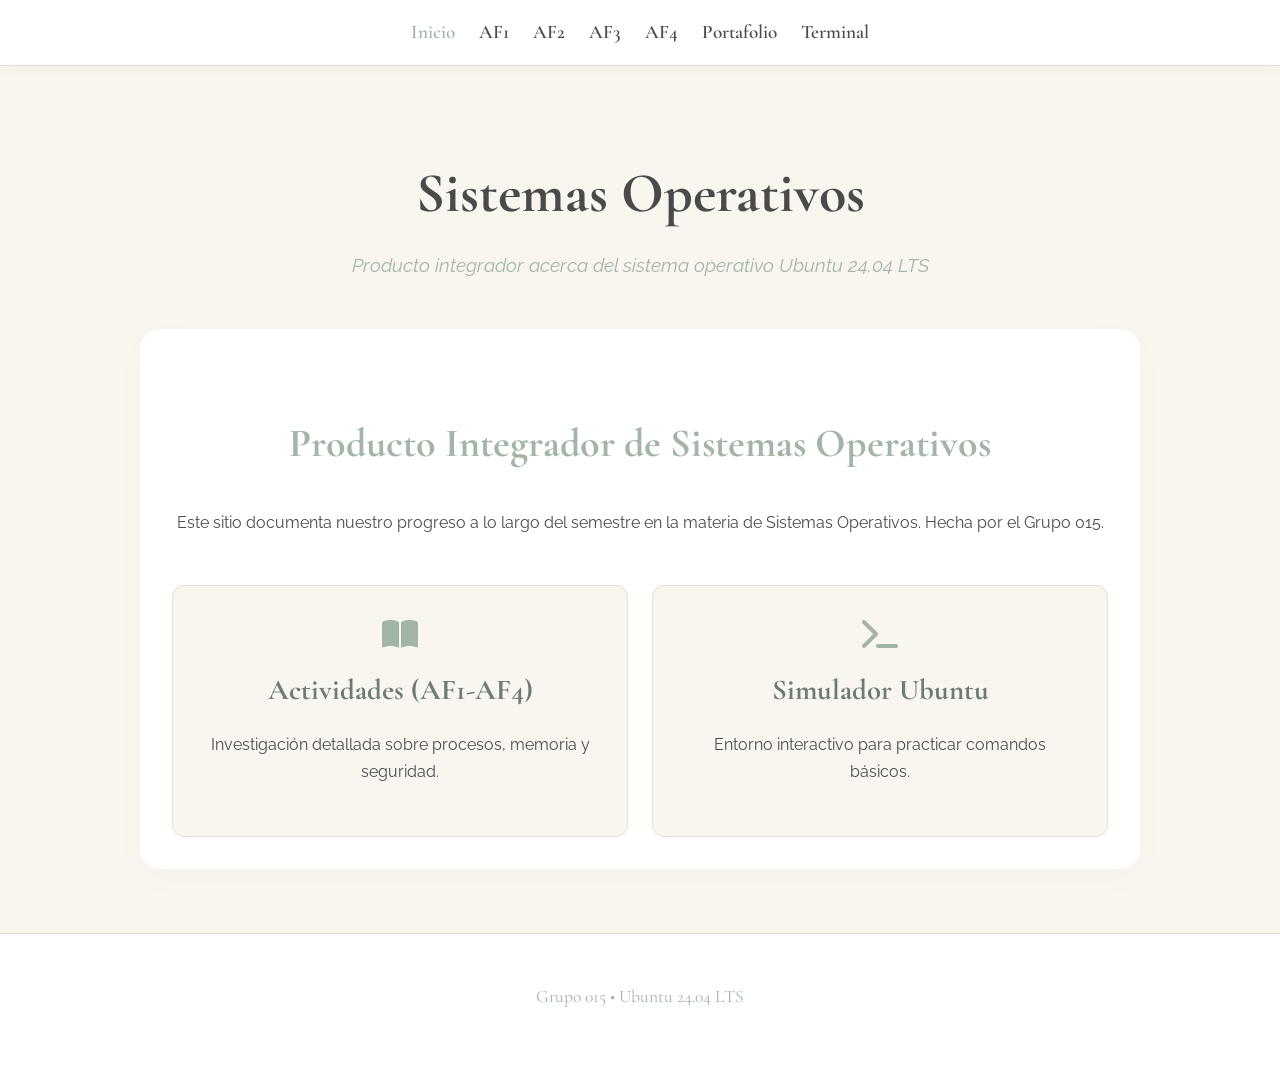
==== index.html @ 46c9e4b3 "acomodé los archivos y puse las imágenes" ====
<!DOCTYPE html>
<html lang="es">
<head>
    <meta charset="UTF-8">
    <meta name="viewport" content="width=device-width, initial-scale=1.0">
    <title>Sistemas Operativos | Portafolio</title>
    <link rel="stylesheet" href="style.css">
    <link rel="stylesheet" href="https://cdnjs.cloudflare.com/ajax/libs/font-awesome/6.4.0/css/all.min.css">
</head>
<body>
    <nav>
        <a href="index.html" class="active">Inicio</a>
        <a href="af1.html">AF1</a>
        <a href="af2.html">AF2</a>
        <a href="af3.html">AF3</a>
        <a href="af4.html">AF4</a>
        <a href="actividades.html">Portafolio</a>
        <a href="terminal.html">Terminal</a>
    </nav>

    <header>
        <h1>Sistemas Operativos</h1>
        <p class="subtitle">Producto integrador acerca del sistema operativo Ubuntu 24.04 LTS</p>
    </header>

    <main style="text-align: center;">
        <h2 style="border:none;">Producto Integrador de Sistemas Operativos</h2>
        <p>Este sitio documenta nuestro progreso a lo largo del semestre en la materia de Sistemas Operativos. Hecha por el Grupo 015.</p>
        <div class="grid" style="margin-top: 3rem;">
            <div class="card">
                <a href="actividades.html" style="text-decoration: none; color: inherit;">
                    <i class="fa-solid fa-book-open" style="font-size:2rem; color:var(--detail-color); margin-bottom:1rem;"></i>
                    <h3 style="margin-top:0;">Actividades (AF1-AF4)</h3>
                    <p>Investigación detallada sobre procesos, memoria y seguridad.</p>
                </a>
            </div>
            <div class="card">
                <a href="terminal.html" style="text-decoration: none; color: inherit;">
                <i class="fa-solid fa-terminal" style="font-size:2rem; color:var(--detail-color); margin-bottom:1rem;"></i>
                <h3 style="margin-top:0;">Simulador Ubuntu</h3>
                <p>Entorno interactivo para practicar comandos básicos.</p>
                </a>
            </div>
        </div>
    </main>

    <footer>
        <p>Grupo 015 • Ubuntu 24.04 LTS</p>
    </footer>
</body>
</html>
---- style.css ----
/* ================= style.css ================= */
@import url('https://fonts.googleapis.com/css2?family=Cormorant+Garamond:ital,wght@0,400;0,600;0,700;1,400&family=Raleway:wght@300;400;600&display=swap');

:root {
    --bg-color: #F9F6F0;       /* Fondo principal cálido pastel */
    --accent-color: #D9C5B3;   /* Acentos (botones, highlights) */
    --detail-color: #A3B5A6;   /* Detalles (íconos, subtítulos verde sage) */
    --text-color: #4A4A4A;     /* Texto principal, suave pero legible */
    --border-color: #E8DCD9;   /* Bordes y separadores */
    --card-bg: #FFFFFF;        /* Fondo de tarjetas */
}

* { margin: 0; padding: 0; box-sizing: border-box; }

body {
    font-family: 'Raleway', sans-serif;
    background-color: var(--bg-color);
    color: var(--text-color);
    line-height: 1.7;
    font-size: 16px;
}

h1, h2, h3, h4, .serif-text {
    font-family: 'Cormorant Garamond', serif;
    color: var(--text-color);
}

h1 { font-size: 3.5rem; text-align: center; margin-bottom: 0.5rem; }
h2 { font-size: 2.5rem; margin-top: 3rem; margin-bottom: 1.5rem; border-bottom: 2px solid var(--accent-color); padding-bottom: 0.5rem; display: inline-block; color: var(--detail-color); }
h3 { font-size: 1.8rem; margin-top: 2rem; margin-bottom: 1rem; color: #6d7c71; }
p, ul, table { margin-bottom: 1.2rem; }
ul { margin-left: 2rem; }
li { margin-bottom: 0.5rem; }

/* Navegación */
nav {
    background-color: var(--card-bg);
    padding: 1rem 2rem;
    position: sticky;
    top: 0;
    z-index: 1000;
    box-shadow: 0 4px 15px rgba(0,0,0,0.03);
    display: flex;
    justify-content: center;
    flex-wrap: wrap;
    gap: 1.5rem;
    border-bottom: 1px solid var(--border-color);
}
nav a {
    text-decoration: none;
    color: var(--text-color);
    font-family: 'Cormorant Garamond', serif;
    font-weight: 600;
    font-size: 1.2rem;
    transition: color 0.3s ease;
}
nav a:hover, nav a.active { color: var(--detail-color); }

/* Contenedores */
header { padding: 5rem 2rem 3rem; text-align: center; }
.subtitle { font-size: 1.2rem; color: var(--detail-color); font-style: italic; max-width: 600px; margin: 0 auto; }
main { max-width: 1000px; margin: 0 auto; padding: 2rem; background: var(--card-bg); box-shadow: 0 10px 40px rgba(0,0,0,0.02); border-radius: 20px; margin-bottom: 4rem; }

/* Tarjetas y Grids */
.grid { display: grid; grid-template-columns: repeat(auto-fit, minmax(280px, 1fr)); gap: 1.5rem; margin-top: 1.5rem; }
.card { background: var(--bg-color); border-radius: 12px; padding: 2rem; border: 1px solid var(--border-color); transition: transform 0.3s ease; }
.card:hover { transform: translateY(-3px); box-shadow: 0 8px 20px rgba(0,0,0,0.04); }

/* Bloques de Código/Terminal */
.terminal-block {
    background-color: #2b2b2b;
    color: #e4e4e4;
    font-family: 'Courier New', Courier, monospace;
    padding: 1rem 1.5rem;
    border-radius: 8px;
    border-left: 5px solid var(--detail-color);
    margin: 1.5rem 0;
    overflow-x: auto;
    font-size: 0.95rem;
}

/* Imágenes */
.image-wrapper { margin: 2rem 0; text-align: center; }
.image-wrapper img { max-width: 100%; height: auto; border-radius: 12px; box-shadow: 0 10px 30px rgba(0,0,0,0.06); border: 1px solid var(--border-color); }
.image-wrapper figcaption { margin-top: 0.8rem; font-size: 0.9rem; color: var(--detail-color); font-style: italic; }

/* Tablas */
table { width: 100%; border-collapse: collapse; margin-top: 1.5rem; font-size: 0.95rem; }
th, td { padding: 1rem; text-align: left; border-bottom: 1px solid var(--border-color); }
th { background-color: var(--bg-color); color: var(--detail-color); font-family: 'Cormorant Garamond', serif; font-size: 1.2rem; }

/* Botones */
.btn { display: inline-block; background-color: var(--accent-color); color: #fff; padding: 0.7rem 1.5rem; border-radius: 30px; text-decoration: none; font-weight: 600; transition: background 0.3s; margin-top: 1rem; }
.btn:hover { background-color: var(--detail-color); }

footer { text-align: center; padding: 3rem; background-color: var(--card-bg); border-top: 1px solid var(--border-color); color: var(--detail-color); font-family: 'Cormorant Garamond', serif; font-size: 1.1rem; }
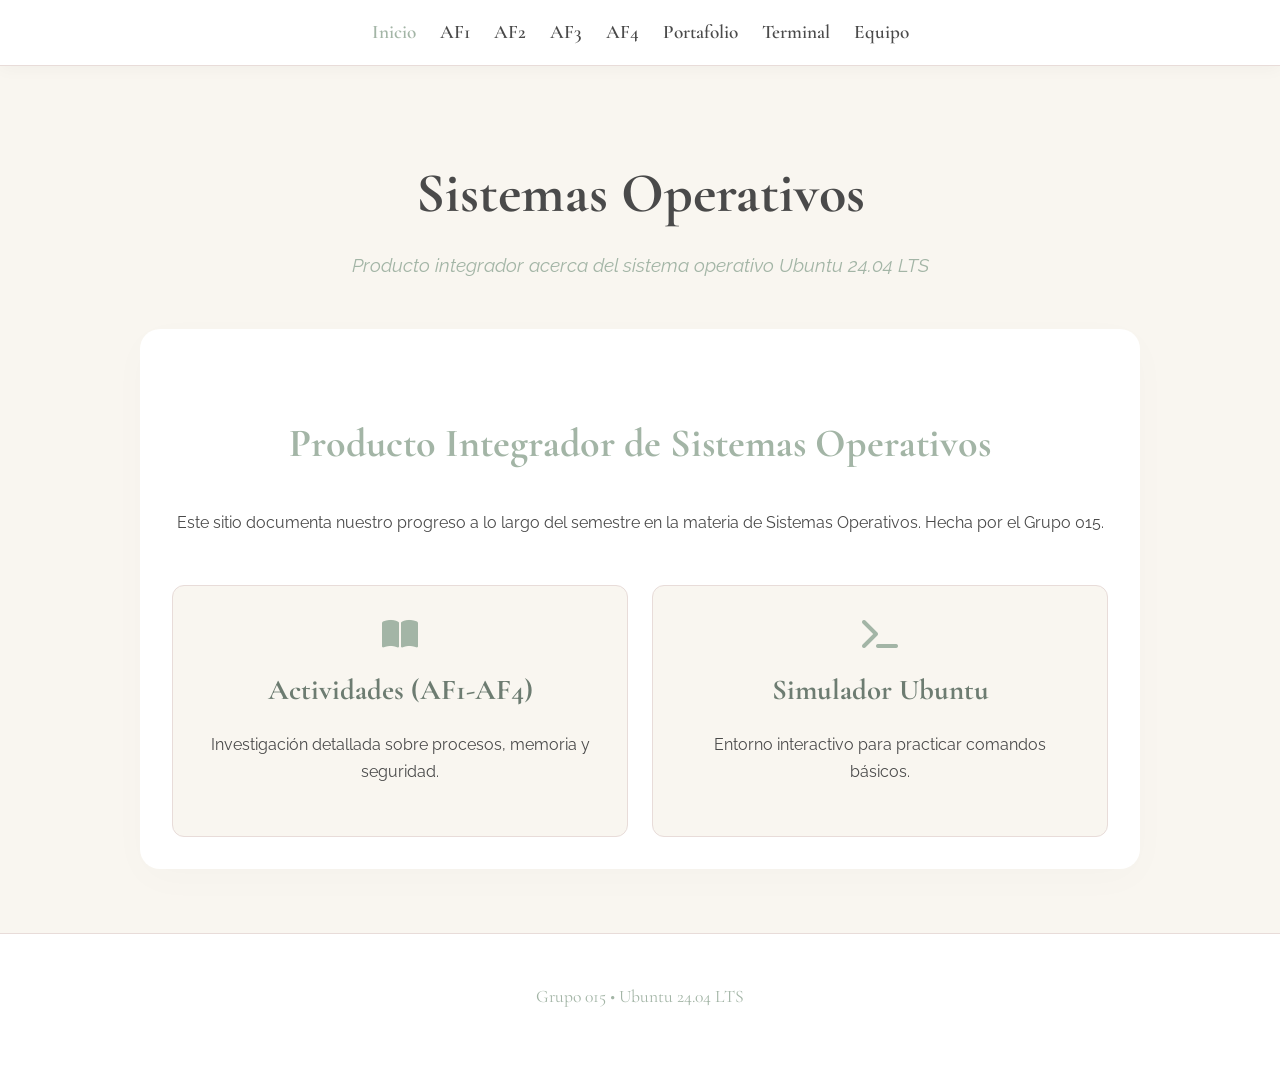
==== commit 61675c68: "correción 1 de la maestra" ====
--- a/index.html
+++ b/index.html
@@ -16,6 +16,7 @@
         <a href="af4.html">AF4</a>
         <a href="actividades.html">Portafolio</a>
         <a href="terminal.html">Terminal</a>
+        <a href="equipo.html">Equipo</a>
     </nav>
 
     <header>
